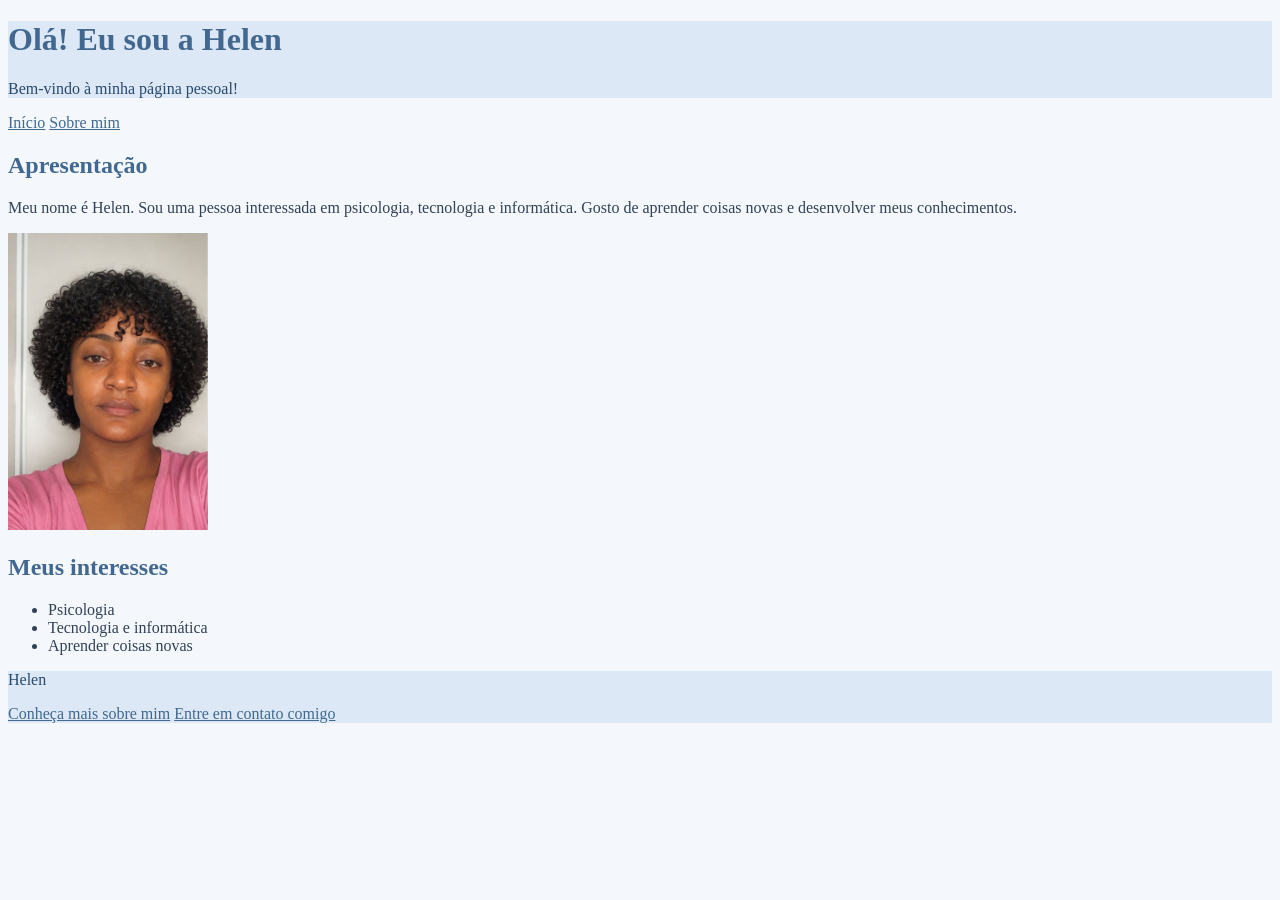
==== paginapessoal/index.html @ 27752b63 "pagina pessoal" ====
<!DOCTYPE html>
<html lang="pt-br">
<head>
    <meta charset="UTF-8">
    <title>Minha Página Pessoal</title>
    <style>
        body {
            background-color: #f4f8fc;
            color: #334155;
        }

        header, footer {
            background-color: #dce8f5;
            color: #29496b;
        }

        h1, h2 {
            color: #42688f;
        }

        a {
            color: #42688f;
        }
    </style>
</head>

<body>

    <header>
        <h1>Olá! Eu sou a Helen</h1>
        <p>Bem-vindo à minha página pessoal!</p>
    </header>

    <nav>
        <a href="index.html">Início</a>
        <a href="sobre.html">Sobre mim</a>
    </nav>

    <main>
        <section id="apresentacao">
            <h2>Apresentação</h2>
            <p>Meu nome é Helen. Sou uma pessoa interessada em psicologia, tecnologia e informática. Gosto de aprender coisas novas e desenvolver meus conhecimentos.</p>
            <img src="imagens/perfil.jpeg" alt="Foto de apresentação da Helen" width="200">
        </section>

        <section id="interesses">
            <h2>Meus interesses</h2>
            <ul>
                <li>Psicologia</li>
                <li>Tecnologia e informática</li>
                <li>Aprender coisas novas</li>
            </ul>
        </section>
    </main>

    <footer>
        <p>Helen</p>
        <a href="https://helenoliveira.ct.ws/">Conheça mais sobre mim</a>
        <a href="https://www.instagram.com/helenoliveira_psico/">Entre em contato comigo</a>
    </footer>

</body>
</html>
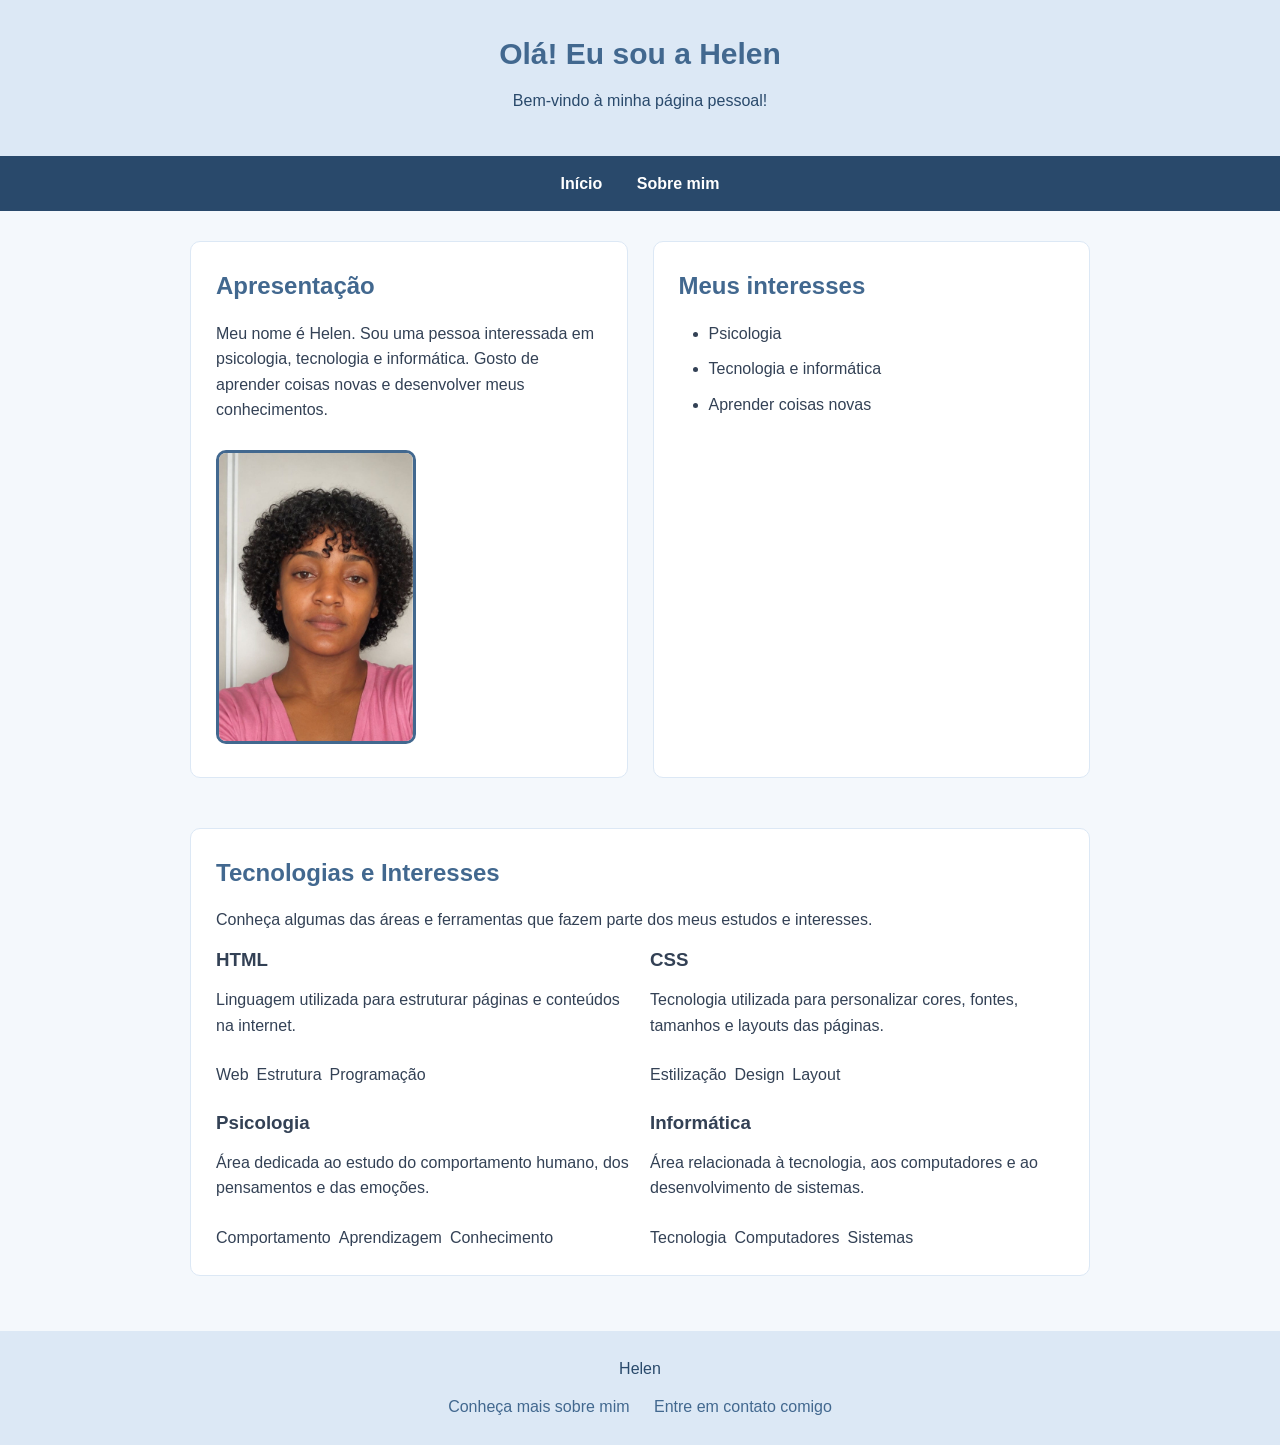
==== commit 1b3bf54d: "Enhance index.html with responsive design and new sections Added viewport meta tag for responsive de" ====
--- a/paginapessoal/index.html
+++ b/paginapessoal/index.html
@@ -1,28 +1,13 @@
 
 <!DOCTYPE html>
 <html lang="pt-br">
+
 <head>
     <meta charset="UTF-8">
+    <meta name="viewport" content="width=device-width, initial-scale=1.0">
     <title>Minha Página Pessoal</title>
-    <style>
-        body {
-            background-color: #f4f8fc;
-            color: #334155;
-        }
 
-        header, footer {
-            background-color: #dce8f5;
-            color: #29496b;
-        }
-
-        h1, h2 {
-            color: #42688f;
-        }
-
-        a {
-            color: #42688f;
-        }
-    </style>
+    <link rel="stylesheet" href="style.css">
 </head>
 
 <body>
@@ -38,26 +23,118 @@
     </nav>
 
     <main>
-        <section id="apresentacao">
+
+        <section id="apresentacao" class="secao">
             <h2>Apresentação</h2>
-            <p>Meu nome é Helen. Sou uma pessoa interessada em psicologia, tecnologia e informática. Gosto de aprender coisas novas e desenvolver meus conhecimentos.</p>
-            <img src="imagens/perfil.jpeg" alt="Foto de apresentação da Helen" width="200">
+
+            <p>
+                Meu nome é Helen. Sou uma pessoa interessada em
+                psicologia, tecnologia e informática. Gosto de
+                aprender coisas novas e desenvolver meus conhecimentos.
+            </p>
+
+            <img src="imagens/perfil.jpeg"
+                 alt="Foto de apresentação da Helen"
+                 width="200">
         </section>
 
-        <section id="interesses">
+        <section id="interesses" class="secao">
             <h2>Meus interesses</h2>
+
             <ul>
                 <li>Psicologia</li>
                 <li>Tecnologia e informática</li>
                 <li>Aprender coisas novas</li>
             </ul>
         </section>
+
+        <section id="tecnologias" class="secao">
+
+            <h2>Tecnologias e Interesses</h2>
+
+            <p>
+                Conheça algumas das áreas e ferramentas que fazem
+                parte dos meus estudos e interesses.
+            </p>
+
+            <div class="container-cards">
+
+                <article class="card">
+                    <h3>HTML</h3>
+
+                    <p>
+                        Linguagem utilizada para estruturar páginas
+                        e conteúdos na internet.
+                    </p>
+
+                    <div class="tags">
+                        <span>Web</span>
+                        <span>Estrutura</span>
+                        <span>Programação</span>
+                    </div>
+                </article>
+
+                <article class="card">
+                    <h3>CSS</h3>
+
+                    <p>
+                        Tecnologia utilizada para personalizar
+                        cores, fontes, tamanhos e layouts das páginas.
+                    </p>
+
+                    <div class="tags">
+                        <span>Estilização</span>
+                        <span>Design</span>
+                        <span>Layout</span>
+                    </div>
+                </article>
+
+                <article class="card">
+                    <h3>Psicologia</h3>
+
+                    <p>
+                        Área dedicada ao estudo do comportamento
+                        humano, dos pensamentos e das emoções.
+                    </p>
+
+                    <div class="tags">
+                        <span>Comportamento</span>
+                        <span>Aprendizagem</span>
+                        <span>Conhecimento</span>
+                    </div>
+                </article>
+
+                <article class="card">
+                    <h3>Informática</h3>
+
+                    <p>
+                        Área relacionada à tecnologia, aos
+                        computadores e ao desenvolvimento de sistemas.
+                    </p>
+
+                    <div class="tags">
+                        <span>Tecnologia</span>
+                        <span>Computadores</span>
+                        <span>Sistemas</span>
+                    </div>
+                </article>
+
+            </div>
+
+        </section>
+
     </main>
 
     <footer>
         <p>Helen</p>
-        <a href="https://helenoliveira.ct.ws/">Conheça mais sobre mim</a>
-        <a href="https://www.instagram.com/helenoliveira_psico/">Entre em contato comigo</a>
+
+        <a href="https://helenoliveira.ct.ws/">
+            Conheça mais sobre mim
+        </a>
+
+        <a href="https://www.instagram.com/helenoliveira_psico/">
+            Entre em contato comigo
+        </a>
     </footer>
 
 </body>
--- a/paginapessoal/style.css
+++ b/paginapessoal/style.css
@@ -0,0 +1,161 @@
+
+* {
+    margin: 0;
+    padding: 0;
+    box-sizing: border-box;
+}
+
+body {
+    background-color: #f4f8fc;
+    color: #334155;
+    font-family: Arial, sans-serif;
+    line-height: 1.6;
+
+    display: grid;
+    grid-template-columns: 1fr;
+}
+
+/* CABEÇALHO */
+
+header {
+    background-color: #dce8f5;
+    color: #29496b;
+    text-align: center;
+    padding: 30px;
+    grid-column: 1;
+}
+
+h1 {
+    color: #42688f;
+    font-size: 30px;
+    margin-bottom: 10px;
+}
+
+h2 {
+    color: #42688f;
+    font-size: 24px;
+    margin-bottom: 15px;
+}
+
+/* MENU DE NAVEGAÇÃO */
+
+nav {
+    background-color: #29496b;
+    text-align: center;
+    padding: 15px;
+    grid-column: 1;
+}
+
+nav a {
+    color: white;
+    text-decoration: none;
+    margin: 0 15px;
+    font-weight: bold;
+}
+
+nav a:hover {
+    color: #b9d7f2;
+    text-decoration: underline;
+}
+
+/* CONTEÚDO PRINCIPAL */
+
+main {
+    width: 85%;
+    max-width: 900px;
+    margin: 30px auto;
+
+    display: grid;
+    grid-template-columns: 1fr 1fr;
+    gap: 25px;
+}
+
+/* SEÇÕES DA PÁGINA */
+
+.secao {
+    background-color: white;
+    padding: 25px;
+    margin-bottom: 25px;
+    border: 1px solid #dce8f5;
+    border-radius: 10px;
+}
+
+/* PARÁGRAFOS */
+
+p {
+    font-size: 16px;
+    margin-bottom: 12px;
+}
+
+/* IMAGEM PESSOAL */
+
+img {
+    width: 200px;
+    height: auto;
+    border: 3px solid #42688f;
+    border-radius: 10px;
+    margin-top: 15px;
+}
+
+/* LISTA DE INTERESSES */
+
+ul {
+    padding-left: 30px;
+}
+
+li {
+    margin-bottom: 10px;
+}
+
+/* TECNOLOGIAS E INTERESSES */
+
+#tecnologias {
+    grid-column: 1 / 3;
+}
+
+/* ORGANIZAÇÃO DOS CARTÕES COM GRID */
+
+.container-cards {
+    display: grid;
+    grid-template-columns: 1fr 1fr;
+    gap: 20px;
+}
+
+/* CARTÕES COM FLEXBOX */
+
+.card {
+    display: flex;
+    flex-direction: column;
+    justify-content: space-between;
+    gap: 12px;
+}
+
+/* TAGS COM FLEXBOX */
+
+.tags {
+    display: flex;
+    flex-direction: row;
+    align-items: center;
+    gap: 8px;
+}
+
+/* RODAPÉ */
+
+footer {
+    background-color: #dce8f5;
+    color: #29496b;
+    text-align: center;
+    padding: 25px;
+    grid-column: 1;
+}
+
+footer a {
+    color: #42688f;
+    text-decoration: none;
+    margin: 0 10px;
+}
+
+footer a:hover {
+    color: #17365d;
+    text-decoration: underline;
+}
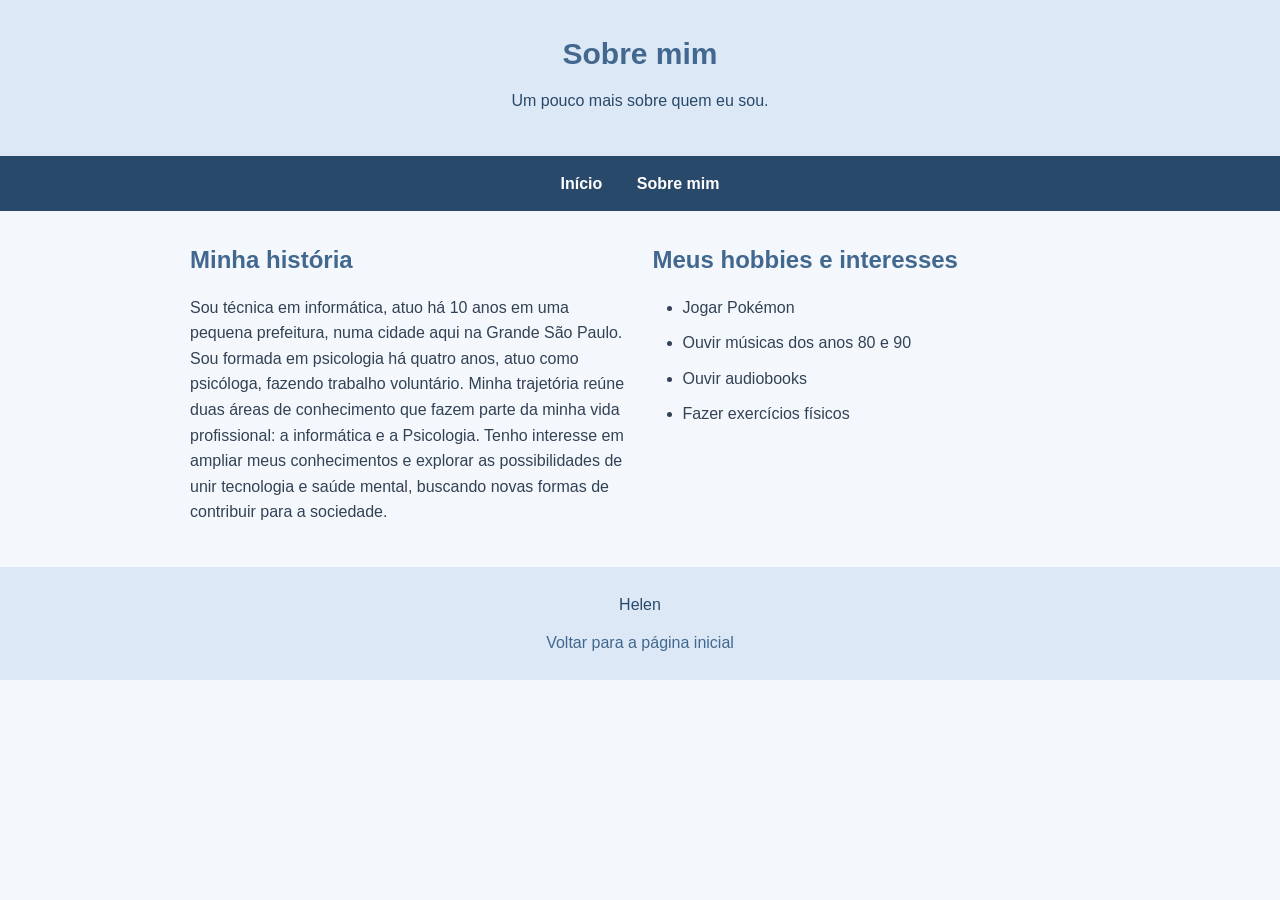
==== commit 5c9727ce: "Revise index.html for personal page content alteração responsividade" ====
--- a/paginapessoal/index.html
+++ b/paginapessoal/index.html
@@ -5,16 +5,36 @@
 <head>
     <meta charset="UTF-8">
     <meta name="viewport" content="width=device-width, initial-scale=1.0">
-    <title>Minha Página Pessoal</title>
+    <title>Sobre Mim</title>
 
     <link rel="stylesheet" href="style.css">
+
+    <style>
+        body {
+            background-color: #f4f8fc;
+            color: #334155;
+        }
+
+        header, footer {
+            background-color: #dce8f5;
+            color: #29496b;
+        }
+
+        h1, h2 {
+            color: #42688f;
+        }
+
+        a {
+            color: #42688f;
+        }
+    </style>
 </head>
 
 <body>
 
     <header>
-        <h1>Olá! Eu sou a Helen</h1>
-        <p>Bem-vindo à minha página pessoal!</p>
+        <h1>Sobre mim</h1>
+        <p>Um pouco mais sobre quem eu sou.</p>
     </header>
 
     <nav>
@@ -23,118 +43,34 @@
     </nav>
 
     <main>
-
-        <section id="apresentacao" class="secao">
-            <h2>Apresentação</h2>
-
+        <section>
+            <h2>Minha história</h2>
             <p>
-                Meu nome é Helen. Sou uma pessoa interessada em
-                psicologia, tecnologia e informática. Gosto de
-                aprender coisas novas e desenvolver meus conhecimentos.
+                Sou técnica em informática, atuo há 10 anos em uma pequena prefeitura,
+                numa cidade aqui na Grande São Paulo. Sou formada em psicologia há
+                quatro anos, atuo como psicóloga, fazendo trabalho voluntário.
+                Minha trajetória reúne duas áreas de conhecimento que fazem parte
+                da minha vida profissional: a informática e a Psicologia. Tenho
+                interesse em ampliar meus conhecimentos e explorar as possibilidades
+                de unir tecnologia e saúde mental, buscando novas formas de contribuir
+                para a sociedade.
             </p>
-
-            <img src="imagens/perfil.jpeg"
-                 alt="Foto de apresentação da Helen"
-                 width="200">
         </section>
 
-        <section id="interesses" class="secao">
-            <h2>Meus interesses</h2>
-
+        <section id="interesses">
+            <h2>Meus hobbies e interesses</h2>
             <ul>
-                <li>Psicologia</li>
-                <li>Tecnologia e informática</li>
-                <li>Aprender coisas novas</li>
+                <li>Jogar Pokémon</li>
+                <li>Ouvir músicas dos anos 80 e 90</li>
+                <li>Ouvir audiobooks</li>
+                <li>Fazer exercícios físicos</li>
             </ul>
         </section>
-
-        <section id="tecnologias" class="secao">
-
-            <h2>Tecnologias e Interesses</h2>
-
-            <p>
-                Conheça algumas das áreas e ferramentas que fazem
-                parte dos meus estudos e interesses.
-            </p>
-
-            <div class="container-cards">
-
-                <article class="card">
-                    <h3>HTML</h3>
-
-                    <p>
-                        Linguagem utilizada para estruturar páginas
-                        e conteúdos na internet.
-                    </p>
-
-                    <div class="tags">
-                        <span>Web</span>
-                        <span>Estrutura</span>
-                        <span>Programação</span>
-                    </div>
-                </article>
-
-                <article class="card">
-                    <h3>CSS</h3>
-
-                    <p>
-                        Tecnologia utilizada para personalizar
-                        cores, fontes, tamanhos e layouts das páginas.
-                    </p>
-
-                    <div class="tags">
-                        <span>Estilização</span>
-                        <span>Design</span>
-                        <span>Layout</span>
-                    </div>
-                </article>
-
-                <article class="card">
-                    <h3>Psicologia</h3>
-
-                    <p>
-                        Área dedicada ao estudo do comportamento
-                        humano, dos pensamentos e das emoções.
-                    </p>
-
-                    <div class="tags">
-                        <span>Comportamento</span>
-                        <span>Aprendizagem</span>
-                        <span>Conhecimento</span>
-                    </div>
-                </article>
-
-                <article class="card">
-                    <h3>Informática</h3>
-
-                    <p>
-                        Área relacionada à tecnologia, aos
-                        computadores e ao desenvolvimento de sistemas.
-                    </p>
-
-                    <div class="tags">
-                        <span>Tecnologia</span>
-                        <span>Computadores</span>
-                        <span>Sistemas</span>
-                    </div>
-                </article>
-
-            </div>
-
-        </section>
-
     </main>
 
     <footer>
         <p>Helen</p>
-
-        <a href="https://helenoliveira.ct.ws/">
-            Conheça mais sobre mim
-        </a>
-
-        <a href="https://www.instagram.com/helenoliveira_psico/">
-            Entre em contato comigo
-        </a>
+        <a href="index.html">Voltar para a página inicial</a>
     </footer>
 
 </body>
